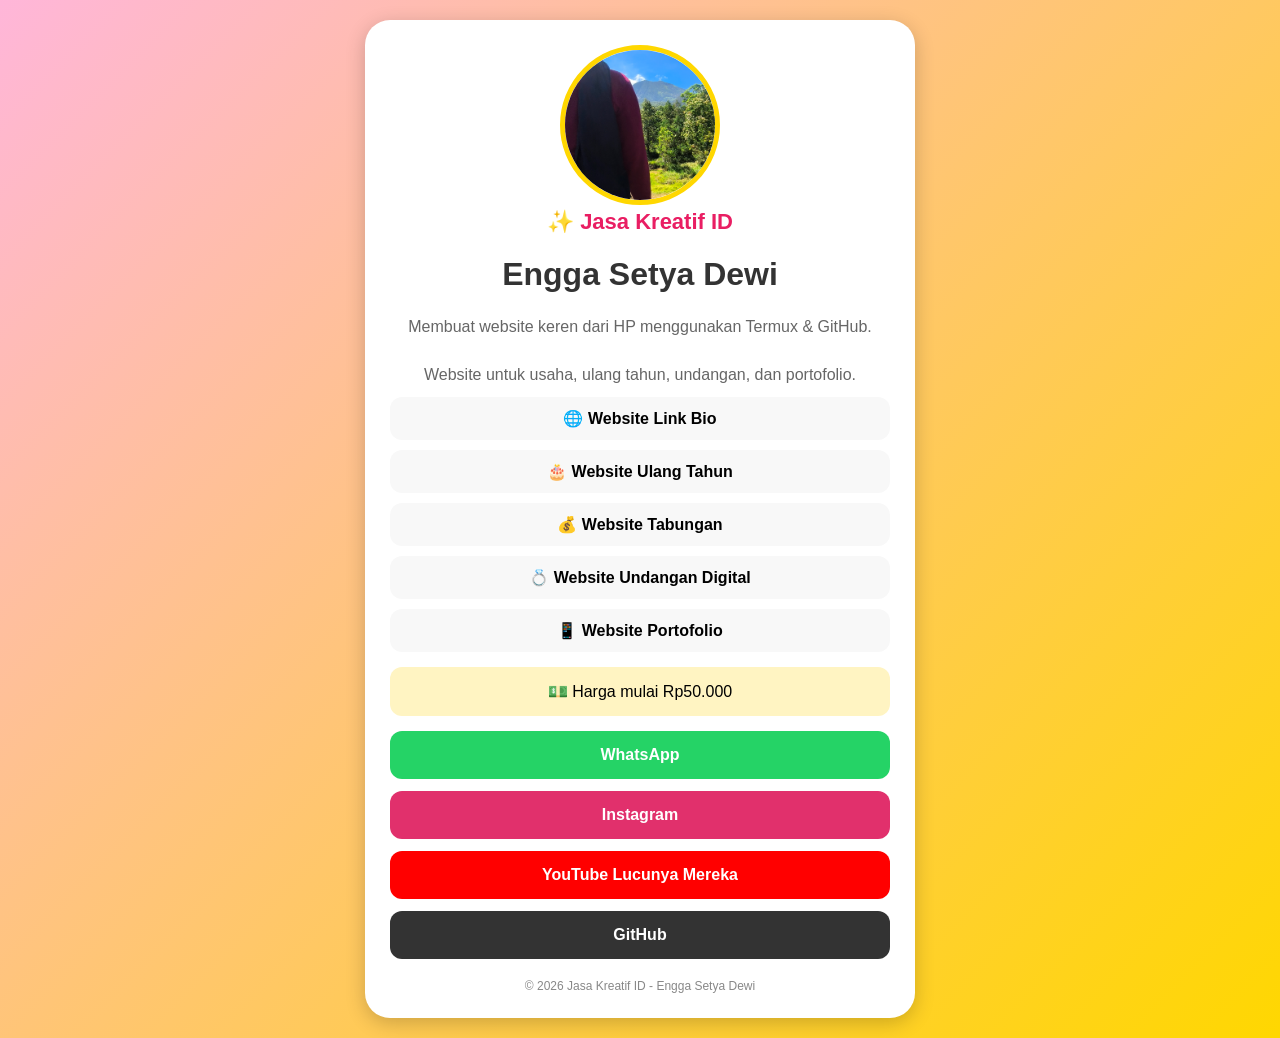
==== index.html @ d037949c "update title" ====
<!DOCTYPE html>
<html lang="id">
<head>
<meta charset="UTF-8">
<meta name="viewport" content="width=device-width, initial-scale=1.0">

<title>Jasa Kreatif ID V2</title>

<style>
body{
margin:0;
font-family:Arial,sans-serif;
background:linear-gradient(135deg,#ffb6d9,#ffd700);
padding:20px;
}

.card{
max-width:500px;
margin:auto;
background:white;
padding:25px;
border-radius:25px;
box-shadow:0 5px 20px rgba(0,0,0,.2);
text-align:center;
}

.foto{
width:150px;
height:150px;
border-radius:50%;
object-fit:cover;
border:5px solid #ffd700;
}

.logo{
font-size:22px;
font-weight:bold;
color:#e91e63;
}

h1{
color:#333;
}

.bio{
color:#666;
line-height:1.5;
}

.layanan{
background:#f8f8f8;
padding:12px;
margin:10px 0;
border-radius:12px;
font-weight:bold;
}

.harga{
background:#fff4c2;
padding:15px;
border-radius:12px;
margin:15px 0;
}

.btn{
display:block;
padding:15px;
margin-top:12px;
border-radius:12px;
text-decoration:none;
font-weight:bold;
color:white;
}

.wa{
background:#25D366;
}

.ig{
background:#E1306C;
}

.yt{
background:#FF0000;
}

.gh{
background:#333;
}

.footer{
margin-top:20px;
font-size:12px;
color:#888;
}
</style>

</head>

<body>

<div class="card">

<img src="IMG_20260706_125111.jpg" class="foto">

<div class="logo">
✨ Jasa Kreatif ID
</div>

<h1>Engga Setya Dewi</h1>

<div class="bio">
Membuat website keren dari HP menggunakan Termux & GitHub.
<br><br>
Website untuk usaha, ulang tahun, undangan, dan portofolio.
</div>


<div class="layanan">
🌐 Website Link Bio
</div>

<div class="layanan">
🎂 Website Ulang Tahun
</div>

<div class="layanan">
💰 Website Tabungan
</div>

<div class="layanan">
💍 Website Undangan Digital
</div>

<div class="layanan">
📱 Website Portofolio
</div>


<div class="harga">
💵 Harga mulai Rp50.000
</div>


<a class="btn wa" href="https://wa.me/6283195289656">
WhatsApp
</a>

<a class="btn ig" href="https://instagram.com/its_dewi.__">
Instagram
</a>

<a class="btn yt" href="https://youtube.com/@lucunyamereka">
YouTube Lucunya Mereka
</a>

<a class="btn gh" href="https://github.com/enggasetyadewi">
GitHub
</a>


<div class="footer">
© 2026 Jasa Kreatif ID - Engga Setya Dewi
</div>

</div>

</body>
</html>
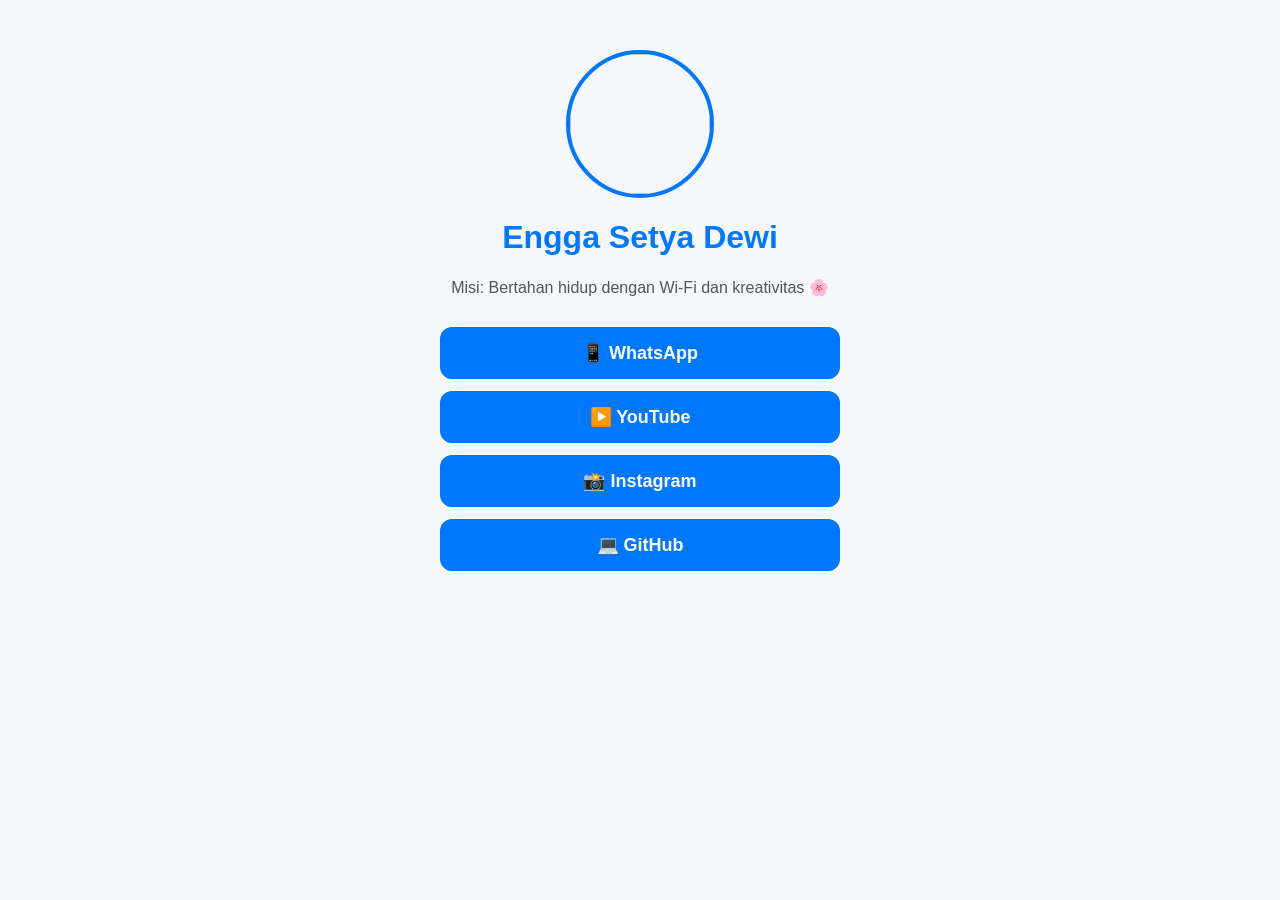
==== commit 9eb9c6ef: "Update profile website" ====
--- a/index.html
+++ b/index.html
@@ -3,165 +3,89 @@
 <head>
 <meta charset="UTF-8">
 <meta name="viewport" content="width=device-width, initial-scale=1.0">
-
-<title>Jasa Kreatif ID V2</title>
+<title>Engga Setya Dewi</title>
 
 <style>
 body{
-margin:0;
-font-family:Arial,sans-serif;
-background:linear-gradient(135deg,#ffb6d9,#ffd700);
-padding:20px;
+    margin:0;
+    font-family:Arial,sans-serif;
+    background:#f5f7fa;
+    text-align:center;
 }
 
-.card{
-max-width:500px;
-margin:auto;
-background:white;
-padding:25px;
-border-radius:25px;
-box-shadow:0 5px 20px rgba(0,0,0,.2);
-text-align:center;
+.container{
+    max-width:400px;
+    margin:auto;
+    padding:30px;
 }
 
-.foto{
-width:150px;
-height:150px;
-border-radius:50%;
-object-fit:cover;
-border:5px solid #ffd700;
-}
-
-.logo{
-font-size:22px;
-font-weight:bold;
-color:#e91e63;
+.pp{
+    width:140px;
+    height:140px;
+    border-radius:50%;
+    object-fit:cover;
+    border:4px solid #0077ff;
+    margin-top:20px;
 }
 
 h1{
-color:#333;
+    color:#0077ff;
 }
 
 .bio{
-color:#666;
-line-height:1.5;
+    color:#555;
+    margin-bottom:30px;
 }
 
-.layanan{
-background:#f8f8f8;
-padding:12px;
-margin:10px 0;
-border-radius:12px;
-font-weight:bold;
+.tombol{
+    display:block;
+    text-decoration:none;
+    background:#0077ff;
+    color:white;
+    padding:15px;
+    margin:12px 0;
+    border-radius:12px;
+    font-size:18px;
+    font-weight:bold;
 }
 
-.harga{
-background:#fff4c2;
-padding:15px;
-border-radius:12px;
-margin:15px 0;
-}
-
-.btn{
-display:block;
-padding:15px;
-margin-top:12px;
-border-radius:12px;
-text-decoration:none;
-font-weight:bold;
-color:white;
-}
-
-.wa{
-background:#25D366;
-}
-
-.ig{
-background:#E1306C;
-}
-
-.yt{
-background:#FF0000;
-}
-
-.gh{
-background:#333;
-}
-
-.footer{
-margin-top:20px;
-font-size:12px;
-color:#888;
+.tombol:hover{
+    background:#0056cc;
 }
 </style>
-
 </head>
 
 <body>
 
-<div class="card">
+<div class="container">
 
-<img src="IMG_20260706_125111.jpg" class="foto">
-
-<div class="logo">
-✨ Jasa Kreatif ID
-</div>
+<img src="pp.jpg" class="pp">
 
 <h1>Engga Setya Dewi</h1>
 
-<div class="bio">
-Membuat website keren dari HP menggunakan Termux & GitHub.
-<br><br>
-Website untuk usaha, ulang tahun, undangan, dan portofolio.
-</div>
+<p class="bio">
+Misi: Bertahan hidup dengan Wi-Fi dan kreativitas 🌸
+</p>
 
-
-<div class="layanan">
-🌐 Website Link Bio
-</div>
-
-<div class="layanan">
-🎂 Website Ulang Tahun
-</div>
-
-<div class="layanan">
-💰 Website Tabungan
-</div>
-
-<div class="layanan">
-💍 Website Undangan Digital
-</div>
-
-<div class="layanan">
-📱 Website Portofolio
-</div>
-
-
-<div class="harga">
-💵 Harga mulai Rp50.000
-</div>
-
-
-<a class="btn wa" href="https://wa.me/6283195289656">
-WhatsApp
+<a class="tombol"
+href="https://wa.me/6283195289657">
+📱 WhatsApp
 </a>
 
-<a class="btn ig" href="https://instagram.com/its_dewi.__">
-Instagram
+<a class="tombol"
+href="https://youtube.com/@lucunyamereka">
+▶️ YouTube
 </a>
 
-<a class="btn yt" href="https://youtube.com/@lucunyamereka">
-YouTube Lucunya Mereka
+<a class="tombol"
+href="https://instagram.com/its_dewi.__">
+📸 Instagram
 </a>
 
-<a class="btn gh" href="https://github.com/enggasetyadewi">
-GitHub
+<a class="tombol"
+href="https://github.com/enggasetyadewi">
+💻 GitHub
 </a>
-
-
-<div class="footer">
-© 2026 Jasa Kreatif ID - Engga Setya Dewi
-</div>
 
 </div>
 
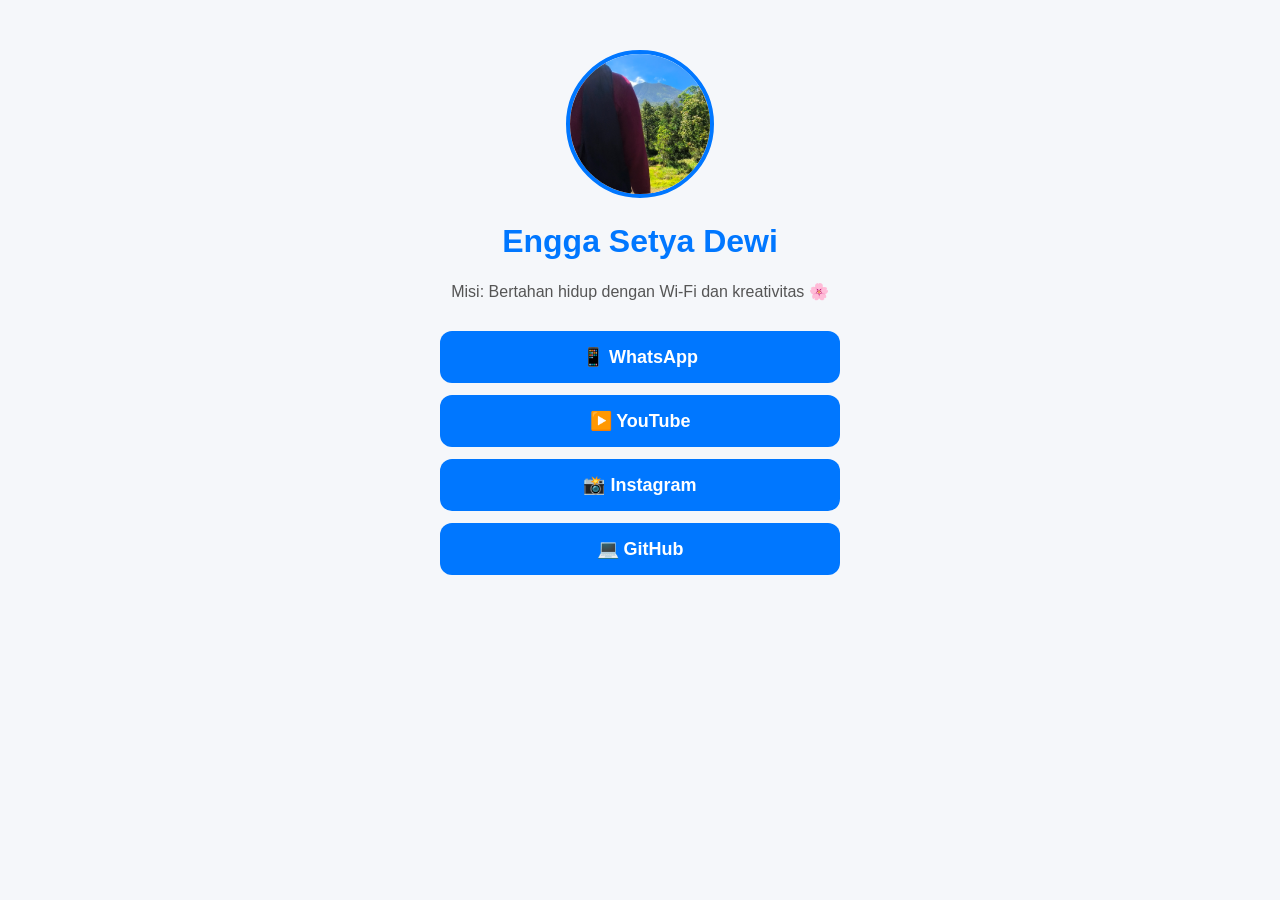
==== commit cfa11775: "Perbaiki foto profil" ====
--- a/index.html
+++ b/index.html
@@ -59,7 +59,7 @@
 
 <div class="container">
 
-<img src="pp.jpg" class="pp">
+<img src="IMG_20260706_125111.jpg" alt="Foto Profil" class="pp">
 
 <h1>Engga Setya Dewi</h1>
 
@@ -91,3 +91,4 @@
 
 </body>
 </html>
+<!-- rebuild -->
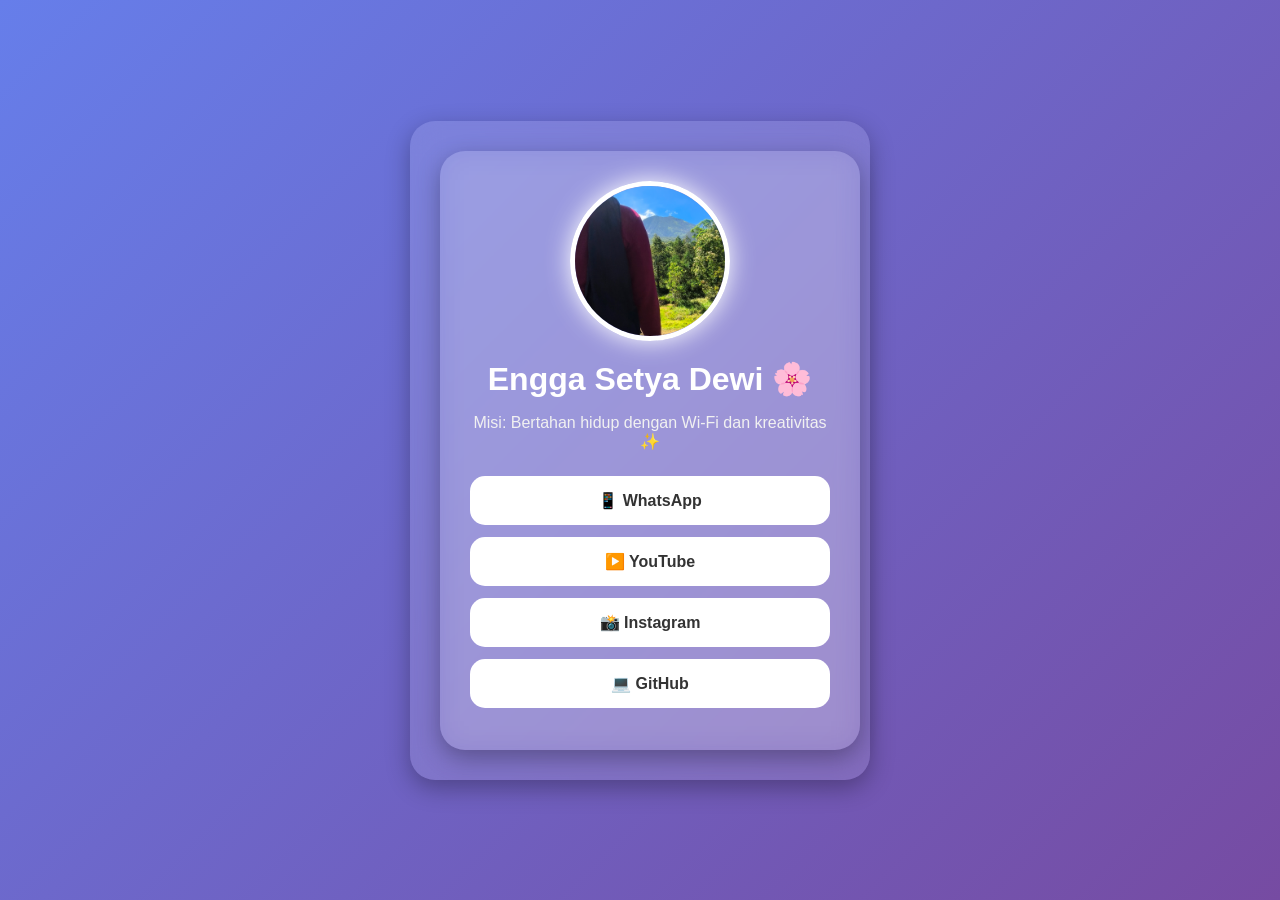
==== commit 39f8ddd8: "Percantik tampilan website" ====
--- a/index.html
+++ b/index.html
@@ -8,49 +8,60 @@
 <style>
 body{
     margin:0;
-    font-family:Arial,sans-serif;
-    background:#f5f7fa;
-    text-align:center;
+    font-family:'Poppins',sans-serif;
+    background:linear-gradient(135deg,#667eea,#764ba2);
+    min-height:100vh;
+    display:flex;
+    justify-content:center;
+    align-items:center;
 }
 
 .container{
+    width:90%;
     max-width:400px;
-    margin:auto;
+    text-align:center;
+    background:rgba(255,255,255,0.12);
+    backdrop-filter:blur(15px);
     padding:30px;
+    border-radius:25px;
+    box-shadow:0 8px 25px rgba(0,0,0,0.3);
 }
 
 .pp{
-    width:140px;
-    height:140px;
+    width:150px;
+    height:150px;
     border-radius:50%;
     object-fit:cover;
-    border:4px solid #0077ff;
-    margin-top:20px;
+    border:5px solid white;
+    box-shadow:0 0 25px #fff;
 }
 
 h1{
-    color:#0077ff;
+    color:white;
+    margin-top:15px;
+    margin-bottom:10px;
 }
 
 .bio{
-    color:#555;
-    margin-bottom:30px;
+    color:#f1f1f1;
+    margin-bottom:25px;
 }
 
 .tombol{
     display:block;
+    background:white;
+    color:#333;
     text-decoration:none;
-    background:#0077ff;
-    color:white;
     padding:15px;
     margin:12px 0;
-    border-radius:12px;
-    font-size:18px;
+    border-radius:15px;
     font-weight:bold;
+    transition:.3s;
 }
 
 .tombol:hover{
-    background:#0056cc;
+    transform:scale(1.05);
+    background:#ffd700;
 }
 </style>
 </head>
@@ -58,35 +69,33 @@
 <body>
 
 <div class="container">
+<div class="container">
 
 <img src="IMG_20260706_125111.jpg" alt="Foto Profil" class="pp">
 
-<h1>Engga Setya Dewi</h1>
+<h1>Engga Setya Dewi 🌸</h1>
 
 <p class="bio">
-Misi: Bertahan hidup dengan Wi-Fi dan kreativitas 🌸
+Misi: Bertahan hidup dengan Wi-Fi dan kreativitas ✨
 </p>
 
-<a class="tombol"
-href="https://wa.me/6283195289657">
+<a class="tombol" href="https://wa.me/6283195289657">
 📱 WhatsApp
 </a>
 
-<a class="tombol"
-href="https://youtube.com/@lucunyamereka">
+<a class="tombol" href="https://youtube.com/@lucunyamereka">
 ▶️ YouTube
 </a>
 
-<a class="tombol"
-href="https://instagram.com/its_dewi.__">
+<a class="tombol" href="https://www.instagram.com/its_dewi.__">
 📸 Instagram
 </a>
 
-<a class="tombol"
-href="https://github.com/enggasetyadewi">
+<a class="tombol" href="https://github.com/enggasetyadewi">
 💻 GitHub
 </a>
 
+</div>
 </div>
 
 </body>
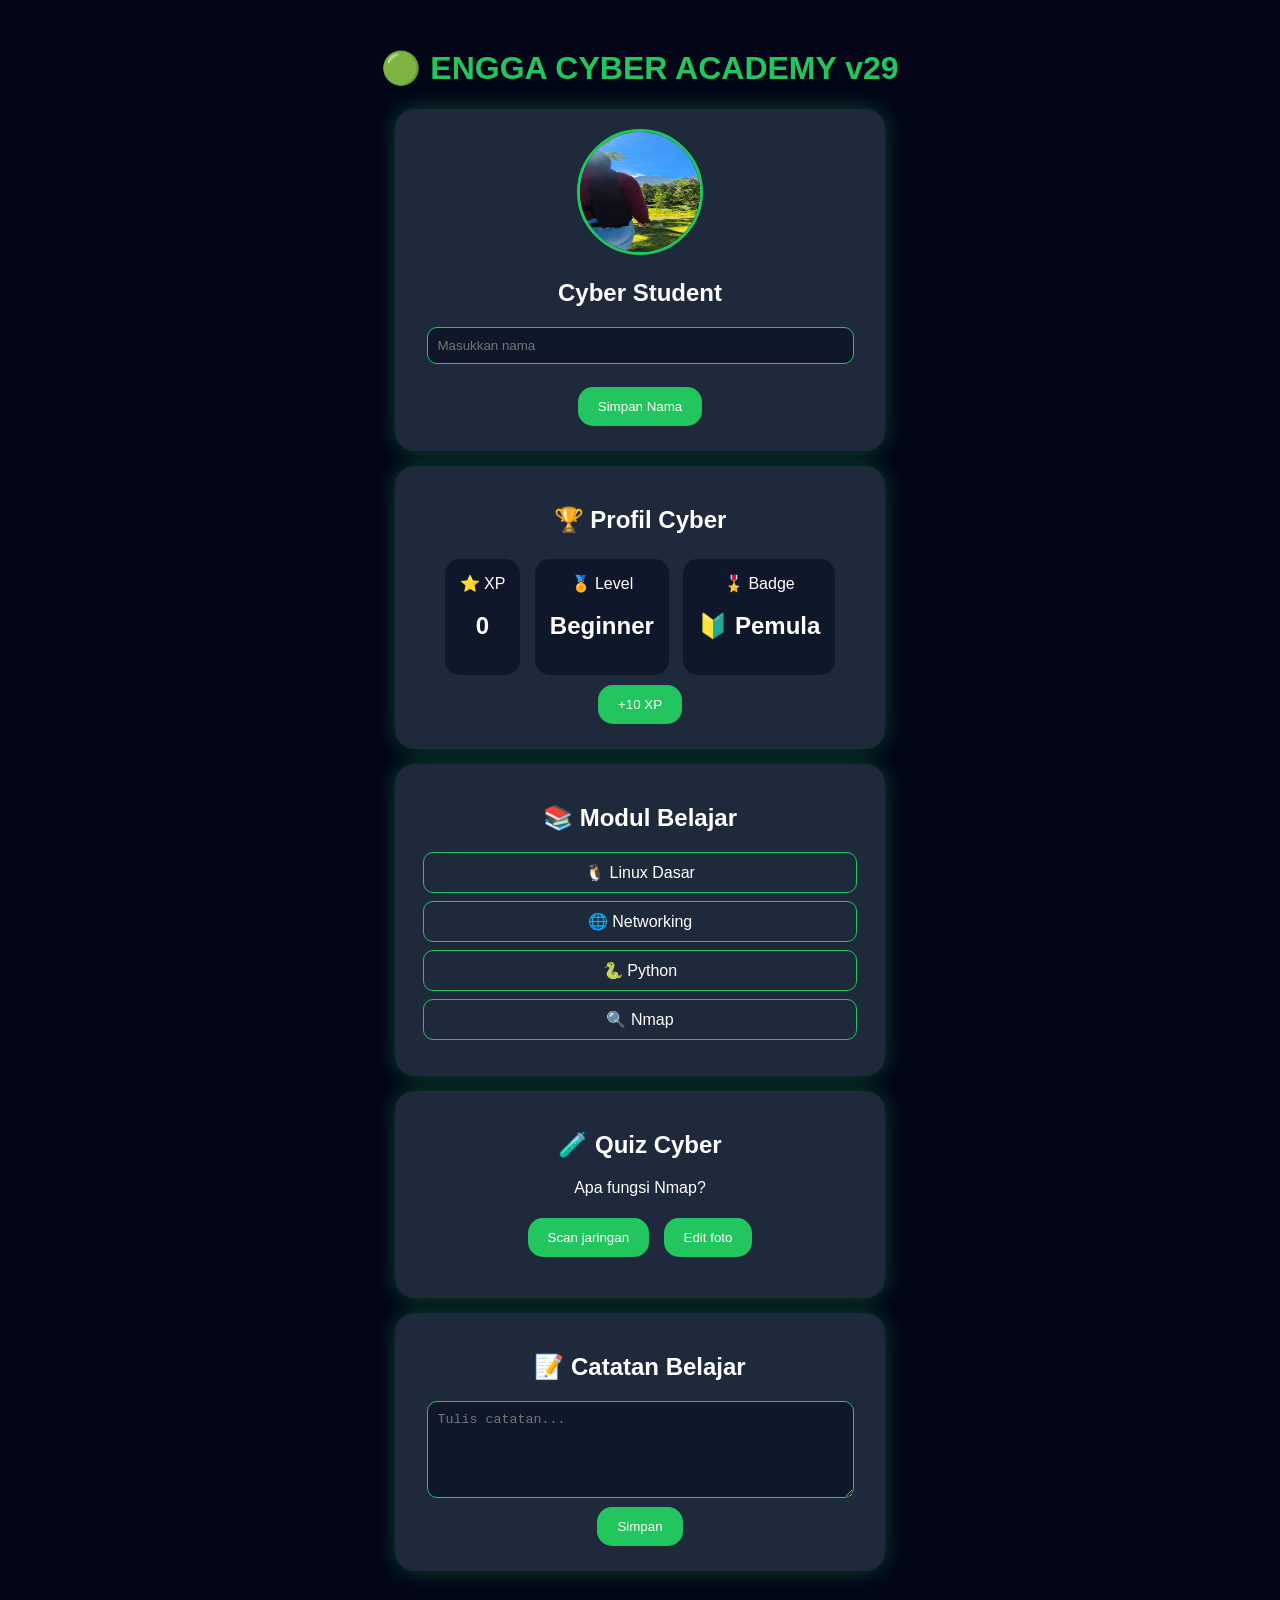
==== commit 213186c3: "Engga Cyber Academy v29" ====
--- a/index.html
+++ b/index.html
@@ -1,103 +1,312 @@
 <!DOCTYPE html>
-<html lang="id">
+<html>
 <head>
 <meta charset="UTF-8">
-<meta name="viewport" content="width=device-width, initial-scale=1.0">
-<title>Engga Setya Dewi</title>
+<meta name="viewport" content="width=device-width, initial-scale=1">
+
+<title>Engga Cyber Academy v29</title>
 
 <style>
 body{
-    margin:0;
-    font-family:'Poppins',sans-serif;
-    background:linear-gradient(135deg,#667eea,#764ba2);
-    min-height:100vh;
-    display:flex;
-    justify-content:center;
-    align-items:center;
-}
-
-.container{
-    width:90%;
-    max-width:400px;
-    text-align:center;
-    background:rgba(255,255,255,0.12);
-    backdrop-filter:blur(15px);
-    padding:30px;
-    border-radius:25px;
-    box-shadow:0 8px 25px rgba(0,0,0,0.3);
-}
-
-.pp{
-    width:150px;
-    height:150px;
-    border-radius:50%;
-    object-fit:cover;
-    border:5px solid white;
-    box-shadow:0 0 25px #fff;
+background:#020617;
+color:white;
+font-family:Arial,sans-serif;
+text-align:center;
+padding:20px;
 }
 
 h1{
-    color:white;
-    margin-top:15px;
-    margin-bottom:10px;
-}
-
-.bio{
-    color:#f1f1f1;
-    margin-bottom:25px;
-}
-
-.tombol{
-    display:block;
-    background:white;
-    color:#333;
-    text-decoration:none;
-    padding:15px;
-    margin:12px 0;
-    border-radius:15px;
-    font-weight:bold;
-    transition:.3s;
-}
-
-.tombol:hover{
-    transform:scale(1.05);
-    background:#ffd700;
-}
+color:#22c55e;
+}
+
+.card{
+background:#1e293b;
+border-radius:20px;
+padding:20px;
+margin:15px auto;
+max-width:450px;
+box-shadow:0 0 20px #22c55e55;
+}
+
+img{
+width:120px;
+height:120px;
+border-radius:50%;
+border:3px solid #22c55e;
+}
+
+button{
+background:#22c55e;
+color:white;
+border:0;
+padding:12px 20px;
+border-radius:15px;
+margin:5px;
+}
+
+input,textarea{
+width:90%;
+padding:10px;
+border-radius:10px;
+background:#0f172a;
+color:white;
+border:1px solid #22c55e;
+}
+
+.stat{
+display:inline-block;
+background:#0f172a;
+padding:15px;
+border-radius:15px;
+margin:5px;
+}
+
+.materi{
+cursor:pointer;
+padding:10px;
+border:1px solid #22c55e;
+border-radius:10px;
+margin:8px;
+}
+
 </style>
 </head>
 
 <body>
 
-<div class="container">
-<div class="container">
-
-<img src="IMG_20260706_125111.jpg" alt="Foto Profil" class="pp">
-
-<h1>Engga Setya Dewi 🌸</h1>
-
-<p class="bio">
-Misi: Bertahan hidup dengan Wi-Fi dan kreativitas ✨
-</p>
-
-<a class="tombol" href="https://wa.me/6283195289657">
-📱 WhatsApp
-</a>
-
-<a class="tombol" href="https://youtube.com/@lucunyamereka">
-▶️ YouTube
-</a>
-
-<a class="tombol" href="https://www.instagram.com/its_dewi.__">
-📸 Instagram
-</a>
-
-<a class="tombol" href="https://github.com/enggasetyadewi">
-💻 GitHub
-</a>
-
-</div>
-</div>
+<h1>🟢 ENGGA CYBER ACADEMY v29</h1>
+
+<div class="card">
+
+<img src="icon.png">
+
+<h2 id="nama">Cyber Student</h2>
+
+<input id="user" placeholder="Masukkan nama">
+
+<br><br>
+
+<button onclick="simpanNama()">Simpan Nama</button>
+
+</div>
+
+
+<div class="card">
+
+<h2>🏆 Profil Cyber</h2>
+
+<div class="stat">
+⭐ XP
+<h2 id="xp">0</h2>
+</div>
+
+<div class="stat">
+🏅 Level
+<h2 id="level">Beginner</h2>
+</div>
+
+<div class="stat">
+🎖️ Badge
+<h2 id="badge">🔰</h2>
+</div>
+
+<br>
+
+<button onclick="tambahXP()">+10 XP</button>
+
+</div>
+
+
+<div class="card">
+
+<h2>📚 Modul Belajar</h2>
+
+<div class="materi" onclick="belajar('Linux')">
+🐧 Linux Dasar
+</div>
+
+<div class="materi" onclick="belajar('Networking')">
+🌐 Networking
+</div>
+
+<div class="materi" onclick="belajar('Python')">
+🐍 Python
+</div>
+
+<div class="materi" onclick="belajar('Nmap')">
+🔍 Nmap
+</div>
+
+<p id="hasil"></p>
+
+</div>
+
+
+<div class="card">
+
+<h2>🧪 Quiz Cyber</h2>
+
+<p>Apa fungsi Nmap?</p>
+
+<button onclick="jawab(true)">
+Scan jaringan
+</button>
+
+<button onclick="jawab(false)">
+Edit foto
+</button>
+
+<p id="quiz"></p>
+
+</div>
+
+
+<div class="card">
+
+<h2>📝 Catatan Belajar</h2>
+
+<textarea id="catatan"
+rows="5"
+placeholder="Tulis catatan...">
+</textarea>
+
+<br>
+
+<button onclick="simpanCatatan()">
+Simpan
+</button>
+
+</div>
+
+
+<script>
+
+let xp =
+parseInt(localStorage.getItem("xp")) || 0;
+
+
+function update(){
+
+document.getElementById("xp").innerHTML=xp;
+
+let level="Beginner";
+let badge="🔰 Pemula";
+
+
+if(xp>=50){
+level="Explorer";
+badge="⭐ Explorer";
+}
+
+
+if(xp>=100){
+level="Cyber Learner";
+badge="🌟 Cyber Learner";
+}
+
+
+if(xp>=200){
+level="Cyber Master";
+badge="👑 Cyber Master";
+}
+
+
+document.getElementById("level").innerHTML=level;
+
+document.getElementById("badge").innerHTML=badge;
+
+
+localStorage.setItem("xp",xp);
+
+}
+
+
+function tambahXP(){
+
+xp+=10;
+
+update();
+
+}
+
+
+function simpanNama(){
+
+let n=document.getElementById("user").value;
+
+localStorage.setItem("nama",n);
+
+document.getElementById("nama").innerHTML=n;
+
+}
+
+
+let nama=
+localStorage.getItem("nama");
+
+if(nama){
+
+document.getElementById("nama").innerHTML=nama;
+
+}
+
+
+function belajar(x){
+
+document.getElementById("hasil").innerHTML=
+"Sedang belajar "+x+" 🚀";
+
+}
+
+
+function jawab(benar){
+
+if(benar){
+
+xp+=20;
+
+document.getElementById("quiz").innerHTML=
+"Benar! +20 XP 🎉";
+
+update();
+
+}
+
+else{
+
+document.getElementById("quiz").innerHTML=
+"Salah coba lagi";
+
+}
+
+}
+
+
+function simpanCatatan(){
+
+let c=
+document.getElementById("catatan").value;
+
+localStorage.setItem("catatan",c);
+
+alert("Catatan tersimpan");
+
+}
+
+
+let c=
+localStorage.getItem("catatan");
+
+if(c){
+
+document.getElementById("catatan").value=c;
+
+}
+
+
+update();
+
+</script>
 
 </body>
 </html>
-<!-- rebuild -->
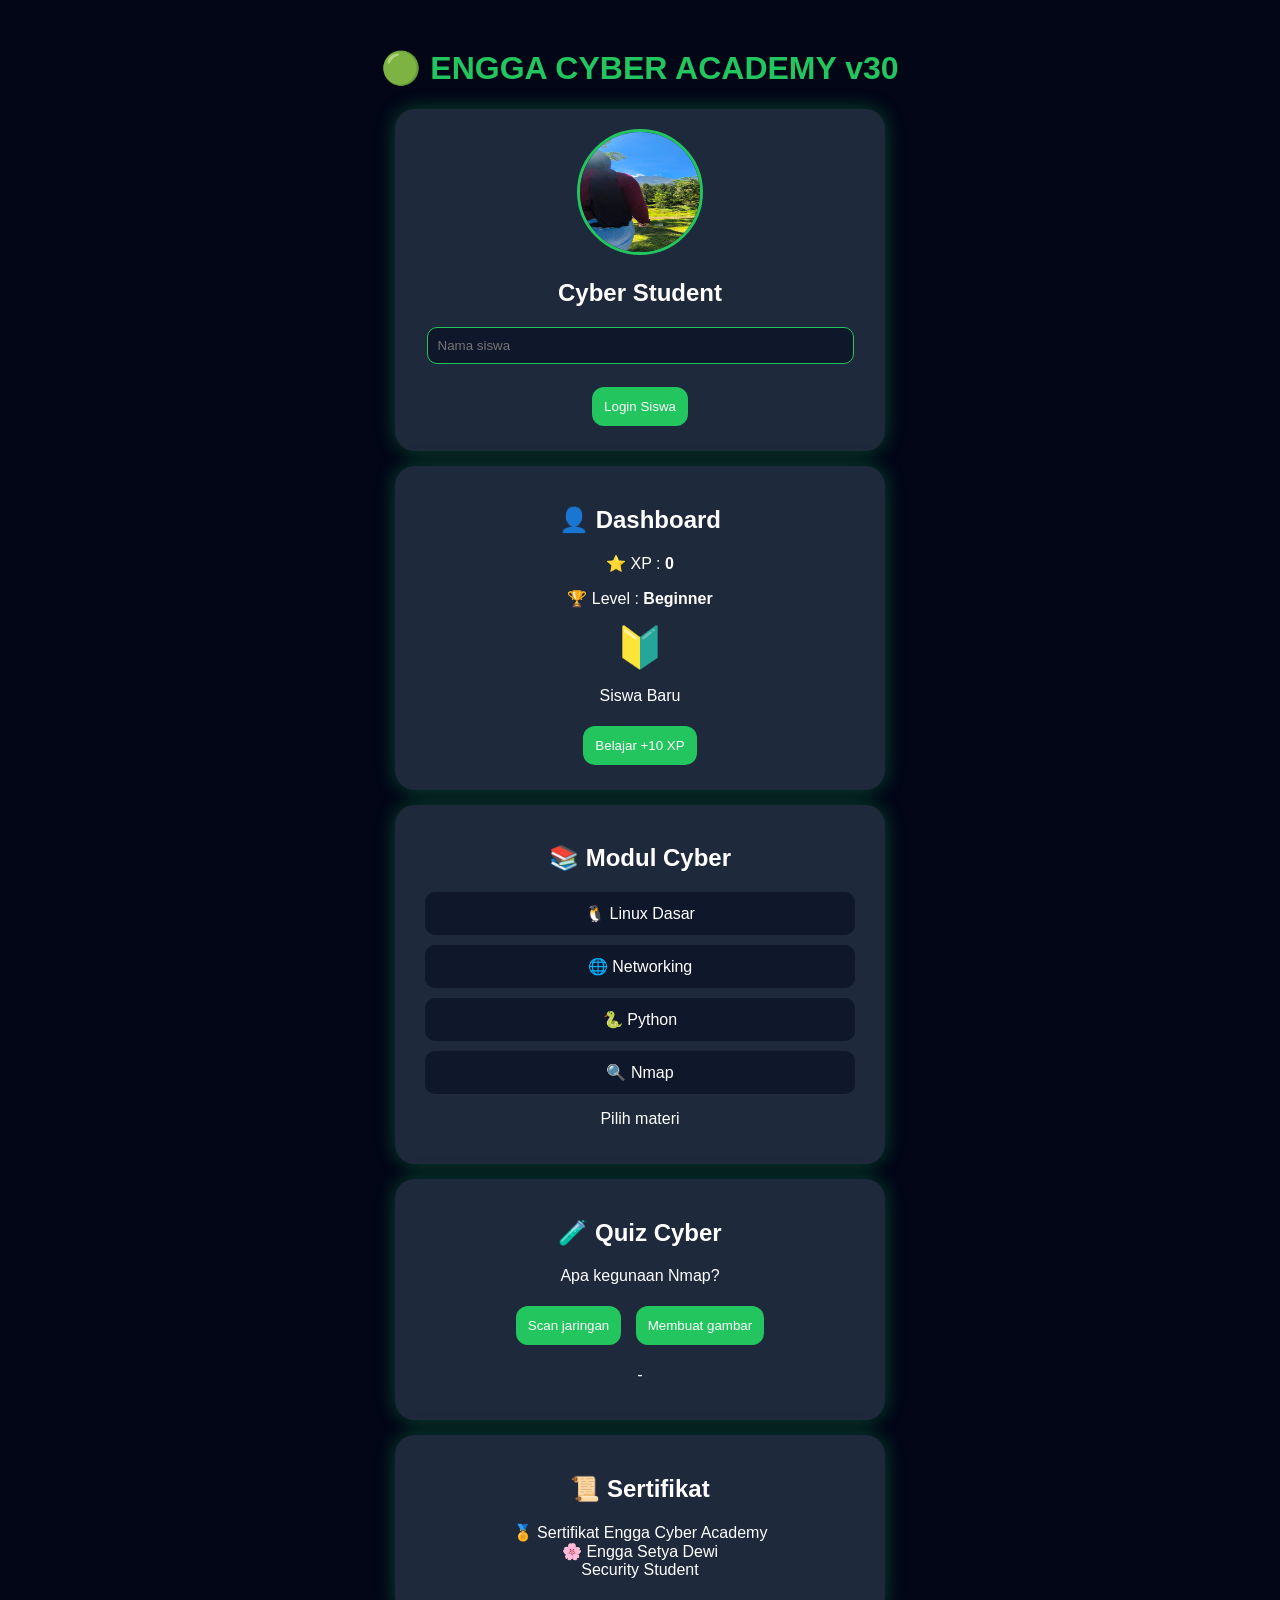
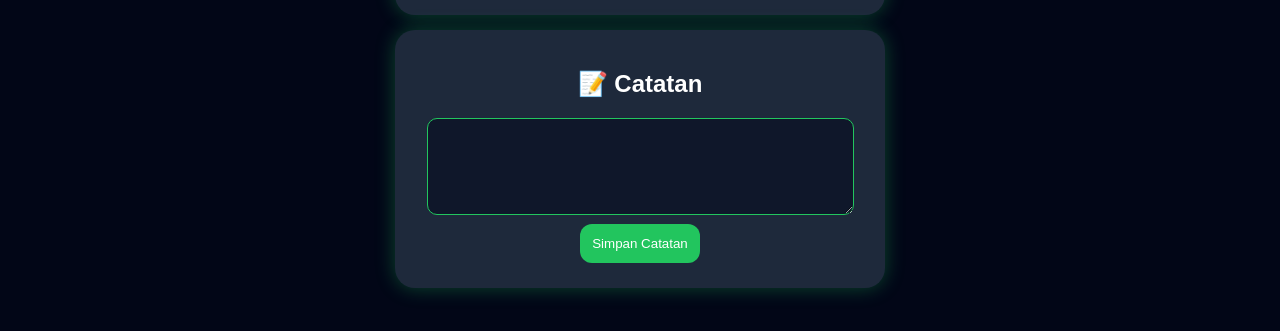
==== commit 3e54bf63: "Tambah sertifikat v30" ====
--- a/index.html
+++ b/index.html
@@ -4,13 +4,13 @@
 <meta charset="UTF-8">
 <meta name="viewport" content="width=device-width, initial-scale=1">
 
-<title>Engga Cyber Academy v29</title>
+<title>Engga Cyber Academy v30</title>
 
 <style>
 body{
 background:#020617;
 color:white;
-font-family:Arial,sans-serif;
+font-family:Arial;
 text-align:center;
 padding:20px;
 }
@@ -21,10 +21,10 @@
 
 .card{
 background:#1e293b;
-border-radius:20px;
 padding:20px;
 margin:15px auto;
 max-width:450px;
+border-radius:20px;
 box-shadow:0 0 20px #22c55e55;
 }
 
@@ -39,42 +39,40 @@
 background:#22c55e;
 color:white;
 border:0;
-padding:12px 20px;
-border-radius:15px;
+padding:12px;
 margin:5px;
+border-radius:12px;
 }
 
 input,textarea{
 width:90%;
 padding:10px;
-border-radius:10px;
 background:#0f172a;
 color:white;
 border:1px solid #22c55e;
-}
-
-.stat{
-display:inline-block;
+border-radius:10px;
+}
+
+.menu{
 background:#0f172a;
-padding:15px;
-border-radius:15px;
-margin:5px;
-}
-
-.materi{
+padding:12px;
+margin:10px;
+border-radius:10px;
 cursor:pointer;
-padding:10px;
-border:1px solid #22c55e;
-border-radius:10px;
-margin:8px;
+}
+
+.badge{
+font-size:40px;
 }
 
 </style>
+
 </head>
 
 <body>
 
-<h1>🟢 ENGGA CYBER ACADEMY v29</h1>
+<h1>🟢 ENGGA CYBER ACADEMY v30</h1>
+
 
 <div class="card">
 
@@ -82,132 +80,165 @@
 
 <h2 id="nama">Cyber Student</h2>
 
-<input id="user" placeholder="Masukkan nama">
+<input id="user" placeholder="Nama siswa">
 
 <br><br>
 
-<button onclick="simpanNama()">Simpan Nama</button>
-
-</div>
-
-
-<div class="card">
-
-<h2>🏆 Profil Cyber</h2>
-
-<div class="stat">
-⭐ XP
-<h2 id="xp">0</h2>
-</div>
-
-<div class="stat">
-🏅 Level
-<h2 id="level">Beginner</h2>
-</div>
-
-<div class="stat">
-🎖️ Badge
-<h2 id="badge">🔰</h2>
-</div>
+<button onclick="login()">
+Login Siswa
+</button>
+
+</div>
+
+
+
+<div class="card">
+
+<h2>👤 Dashboard</h2>
+
+<p>⭐ XP : <b id="xp">0</b></p>
+
+<p>🏆 Level : <b id="level">Beginner</b></p>
+
+<div class="badge" id="badge">
+🔰
+</div>
+
+<p id="status">
+Siswa Baru
+</p>
+
+<button onclick="tambahXP()">
+Belajar +10 XP
+</button>
+
+</div>
+
+
+
+<div class="card">
+
+<h2>📚 Modul Cyber</h2>
+
+
+<div class="menu" onclick="materi('Linux')">
+🐧 Linux Dasar
+</div>
+
+
+<div class="menu" onclick="materi('Networking')">
+🌐 Networking
+</div>
+
+
+<div class="menu" onclick="materi('Python')">
+🐍 Python
+</div>
+
+
+<div class="menu" onclick="materi('Nmap')">
+🔍 Nmap
+</div>
+
+
+<p id="materi">
+Pilih materi
+</p>
+
+</div>
+
+
+
+
+<div class="card">
+
+<h2>🧪 Quiz Cyber</h2>
+
+<p>Apa kegunaan Nmap?</p>
+
+<button onclick="quiz(true)">
+Scan jaringan
+</button>
+
+<button onclick="quiz(false)">
+Membuat gambar
+</button>
+
+<p id="hasil">
+-
+</p>
+
+</div>
+
+
+
+
+<div class="card">
+
+<h2>📜 Sertifikat</h2>
+
+<p id="sertifikat">
+🏅 Sertifikat Engga Cyber Academy<br>
+🌸 Engga Setya Dewi<br>
+Security Student
+</p>
+</p>
+
+</div>
+
+
+
+
+<div class="card">
+
+<h2>📝 Catatan</h2>
+
+<textarea id="catatan" rows="5"></textarea>
 
 <br>
 
-<button onclick="tambahXP()">+10 XP</button>
-
-</div>
-
-
-<div class="card">
-
-<h2>📚 Modul Belajar</h2>
-
-<div class="materi" onclick="belajar('Linux')">
-🐧 Linux Dasar
-</div>
-
-<div class="materi" onclick="belajar('Networking')">
-🌐 Networking
-</div>
-
-<div class="materi" onclick="belajar('Python')">
-🐍 Python
-</div>
-
-<div class="materi" onclick="belajar('Nmap')">
-🔍 Nmap
-</div>
-
-<p id="hasil"></p>
-
-</div>
-
-
-<div class="card">
-
-<h2>🧪 Quiz Cyber</h2>
-
-<p>Apa fungsi Nmap?</p>
-
-<button onclick="jawab(true)">
-Scan jaringan
-</button>
-
-<button onclick="jawab(false)">
-Edit foto
-</button>
-
-<p id="quiz"></p>
-
-</div>
-
-
-<div class="card">
-
-<h2>📝 Catatan Belajar</h2>
-
-<textarea id="catatan"
-rows="5"
-placeholder="Tulis catatan...">
-</textarea>
-
-<br>
-
-<button onclick="simpanCatatan()">
-Simpan
-</button>
-
-</div>
+<button onclick="saveNote()">
+Simpan Catatan
+</button>
+
+</div>
+
+
 
 
 <script>
 
 let xp =
-parseInt(localStorage.getItem("xp")) || 0;
+Number(localStorage.getItem("xp")) || 0;
 
 
 function update(){
 
 document.getElementById("xp").innerHTML=xp;
 
+
 let level="Beginner";
-let badge="🔰 Pemula";
+let badge="🔰";
 
 
 if(xp>=50){
 level="Explorer";
-badge="⭐ Explorer";
+badge="⭐";
 }
 
 
 if(xp>=100){
 level="Cyber Learner";
-badge="🌟 Cyber Learner";
+badge="🌟";
 }
 
 
 if(xp>=200){
 level="Cyber Master";
-badge="👑 Cyber Master";
+badge="👑";
+
+document.getElementById("sertifikat").innerHTML=
+"🏅 Sertifikat Engga Cyber Academy";
 }
 
 
@@ -221,6 +252,7 @@
 }
 
 
+
 function tambahXP(){
 
 xp+=10;
@@ -230,20 +262,24 @@
 }
 
 
-function simpanNama(){
-
-let n=document.getElementById("user").value;
-
-localStorage.setItem("nama",n);
-
-document.getElementById("nama").innerHTML=n;
-
-}
+
+function login(){
+
+let nama=
+document.getElementById("user").value;
+
+localStorage.setItem("nama",nama);
+
+document.getElementById("nama").innerHTML=nama;
+
+}
+
 
 
 let nama=
 localStorage.getItem("nama");
 
+
 if(nama){
 
 document.getElementById("nama").innerHTML=nama;
@@ -251,55 +287,57 @@
 }
 
 
-function belajar(x){
+
+function materi(x){
+
+document.getElementById("materi").innerHTML=
+"Belajar "+x+" 🚀";
+
+}
+
+
+
+function quiz(jawab){
+
+if(jawab){
+
+xp+=20;
 
 document.getElementById("hasil").innerHTML=
-"Sedang belajar "+x+" 🚀";
-
-}
-
-
-function jawab(benar){
-
-if(benar){
-
-xp+=20;
-
-document.getElementById("quiz").innerHTML=
-"Benar! +20 XP 🎉";
+"Benar +20 XP 🎉";
 
 update();
 
-}
-
-else{
-
-document.getElementById("quiz").innerHTML=
-"Salah coba lagi";
-
-}
-
-}
-
-
-function simpanCatatan(){
-
-let c=
-document.getElementById("catatan").value;
-
-localStorage.setItem("catatan",c);
+}else{
+
+document.getElementById("hasil").innerHTML=
+"Salah ❌";
+
+}
+
+}
+
+
+
+function saveNote(){
+
+localStorage.setItem(
+"note",
+document.getElementById("catatan").value
+);
 
 alert("Catatan tersimpan");
 
 }
 
 
-let c=
-localStorage.getItem("catatan");
-
-if(c){
-
-document.getElementById("catatan").value=c;
+
+let note=
+localStorage.getItem("note");
+
+if(note){
+
+document.getElementById("catatan").value=note;
 
 }
 
@@ -307,6 +345,9 @@
 update();
 
 </script>
+
 
 </body>
 </html>
+
+
